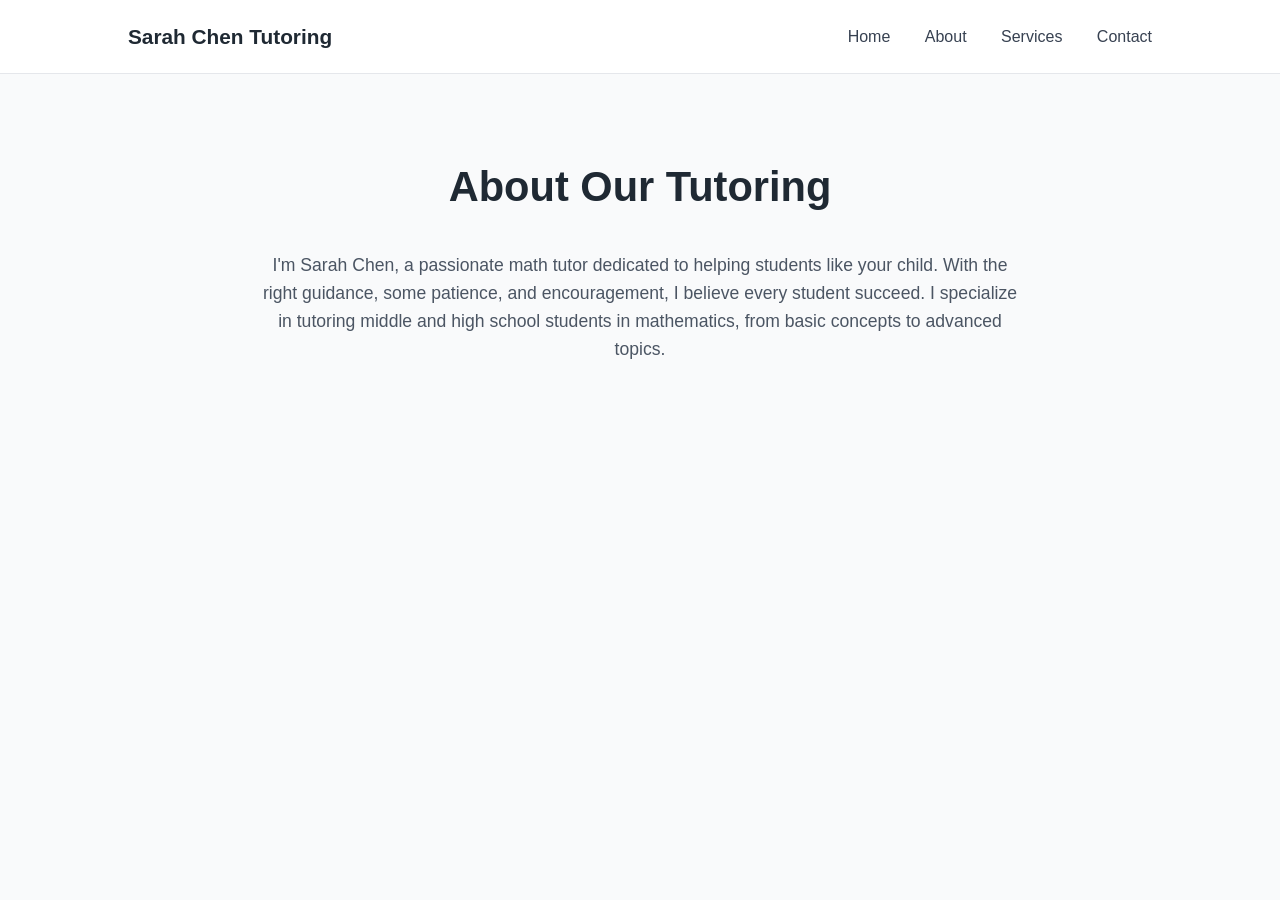
==== about.html @ 344dfb7e "Add files via upload" ====
<!DOCTYPE html>
<html lang="en-ca">
<head>
  <meta charset="utf-8">
  <title>About – Sarah Chen Tutoring</title>
  <link rel="stylesheet" href="style3.css">
</head>
<body>

  <header class="site-header">
    <div class="logo">Sarah Chen Tutoring</div>
    <nav class="nav">
      <a href="tutor.html">Home</a>
      <a href="about.html">About</a>
      <a href="#">Services</a>
      <a href="form.html">Contact</a>
    </nav>
  </header>

  <main class="about-section">
    <h1>About Our Tutoring</h1>
    <p>
      I'm Sarah Chen, a passionate math tutor dedicated to helping students like your child.
      With the right guidance, some patience, and encouragement, I believe every student succeed.
      I specialize in tutoring middle and high school students in mathematics, from basic concepts to advanced topics.
        
    </p>
  </main>

</body>
</html>
---- style3.css ----
* {
  margin: 0;
  padding: 0;
  box-sizing: border-box;
}


body {
  font-family: Arial, Helvetica, sans-serif;
  background-color: #f9fafb;
  color: #1f2933;
  line-height: 1.6;
}


.site-header {
  display: flex;
  justify-content: space-between;
  align-items: center;
  padding: 20px 10%;
  background-color: #ffffff;
  border-bottom: 1px solid #e5e7eb;
}

.logo {
  font-size: 1.3rem;
  font-weight: 700;
}

.nav a {
  margin-left: 30px;
  text-decoration: none;
  color: #374151;
}

.nav a:hover {
  color: #2563eb;
}

.about-section {
  max-width: 800px;
  margin: 80px auto;
  padding: 0 20px;
  text-align: center;
}

.about-section h1 {
  font-size: 2.6rem;
  margin-bottom: 30px;
}

.about-section p {
  font-size: 1.1rem;
  color: #4b5563;
}
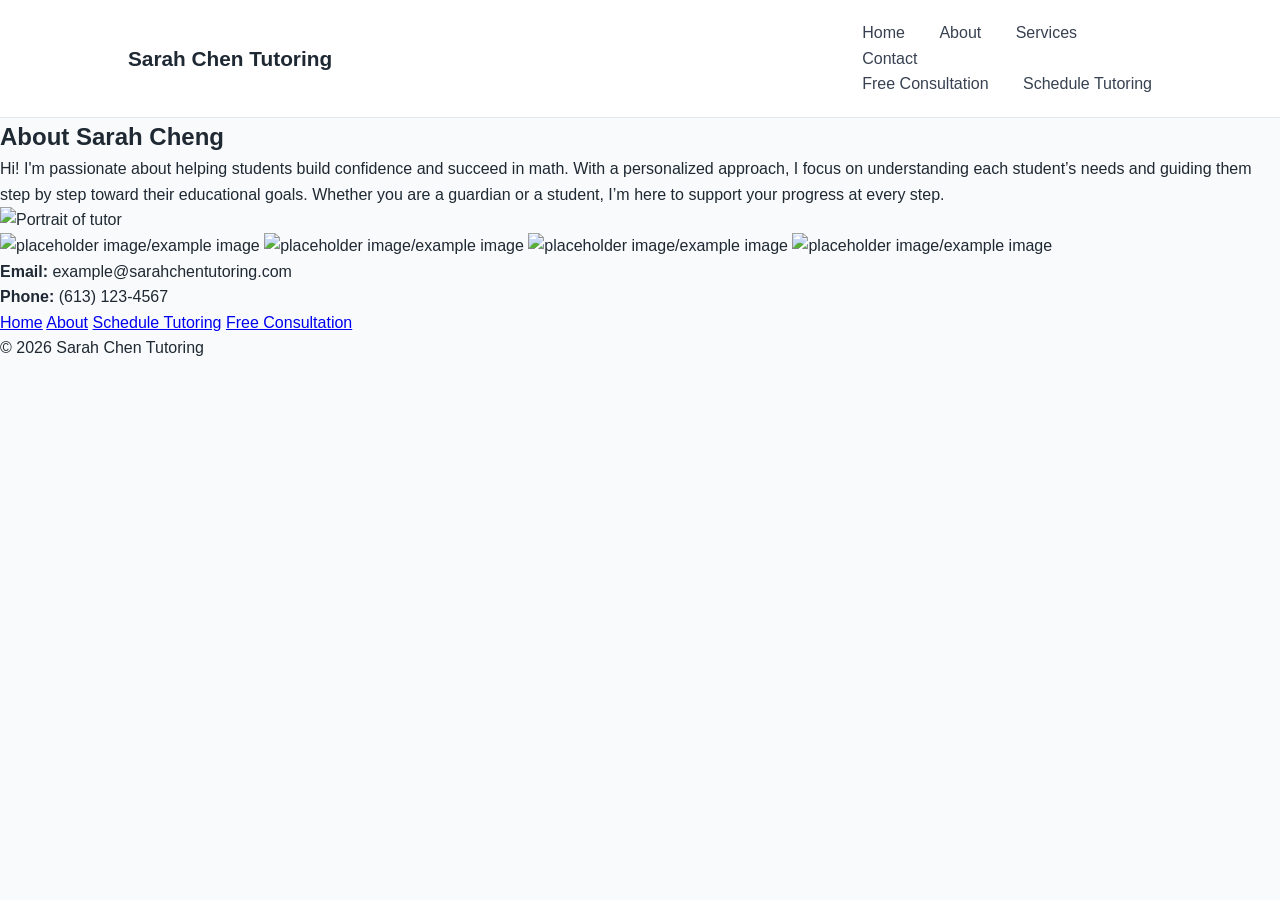
==== commit 13f55ba4: "Update about.html" ====
--- a/about.html
+++ b/about.html
@@ -1,31 +1,88 @@
 <!DOCTYPE html>
 <html lang="en-ca">
+
 <head>
   <meta charset="utf-8">
-  <title>About – Sarah Chen Tutoring</title>
+  <meta name="viewport"
+        content="width=device-width,
+                initial-scale=1.0">
+  <title>About  Sarah Chen Tutoring</title>
   <link rel="stylesheet" href="style3.css">
 </head>
+
+
 <body>
-
   <header class="site-header">
     <div class="logo">Sarah Chen Tutoring</div>
     <nav class="nav">
       <a href="tutor.html">Home</a>
       <a href="about.html">About</a>
       <a href="#">Services</a>
-      <a href="form.html">Contact</a>
+
+      <div class="dropdown">
+        <a href="#" class="dropbtn">Contact</a>
+        <div class="dropdown-content">
+          <a href="consult.html">Free Consultation</a>
+          <a href="form.html">Schedule Tutoring</a>
+        </div>
+      </div>
     </nav>
   </header>
 
-  <main class="about-section">
-    <h1>About Our Tutoring</h1>
-    <p>
-      I'm Sarah Chen, a passionate math tutor dedicated to helping students like your child.
-      With the right guidance, some patience, and encouragement, I believe every student succeed.
-      I specialize in tutoring middle and high school students in mathematics, from basic concepts to advanced topics.
-        
-    </p>
-  </main>
+  <main>
+
+  <!-- Top section: text + portrait -->
+  <section class="about-top">
+    <div class="about-text">
+      <h1>About Sarah Cheng</h1>
+      <p>
+        Hi! I'm passionate about helping students build confidence and succeed in math.
+        With a personalized approach, I focus on understanding each student’s needs
+        and guiding them step by step toward their educational goals. Whether you are a guardian or
+        a student, I’m here to support your progress at every step.
+      </p>
+    </div>
+
+    <div class="about-image">
+      <img src="portrait.png" alt="Portrait of tutor">
+    </div>
+  </section>
+
+  <!-- carousel section -->
+  <section class="carousel-section">
+    <div class="carousel">
+
+      <div class="carousel-track">
+        <img src="carousel.png" alt="placeholder image/example image">
+        <img src="carousel.png" alt="placeholder image/example image">
+        <img src="carousel.png" alt="placeholder image/example image">
+        <img src="carousel.png" alt="placeholder image/example image">
+      </div>
+    </div>
+  </section>
+
+</main>
+
+  <footer class="site-footer">
+    <div class="footer-content">
+
+      <div class="footer-contact">
+          <p><strong>Email:</strong> example@sarahchentutoring.com</p>
+        <p><strong>Phone:</strong> (613) 123-4567</p>
+      </div>
+
+      <div class="footer-links">
+        <a href="tutor.html">Home</a>
+        <a href="about.html">About</a>
+        <a href="form.html">Schedule Tutoring</a>
+        <a href="consultation.html">Free Consultation</a>
+      </div>
+
+    </div>
+
+    <p class="footer-bottom">© 2026 Sarah Chen Tutoring</p>
+  </footer>
 
 </body>
+
 </html>
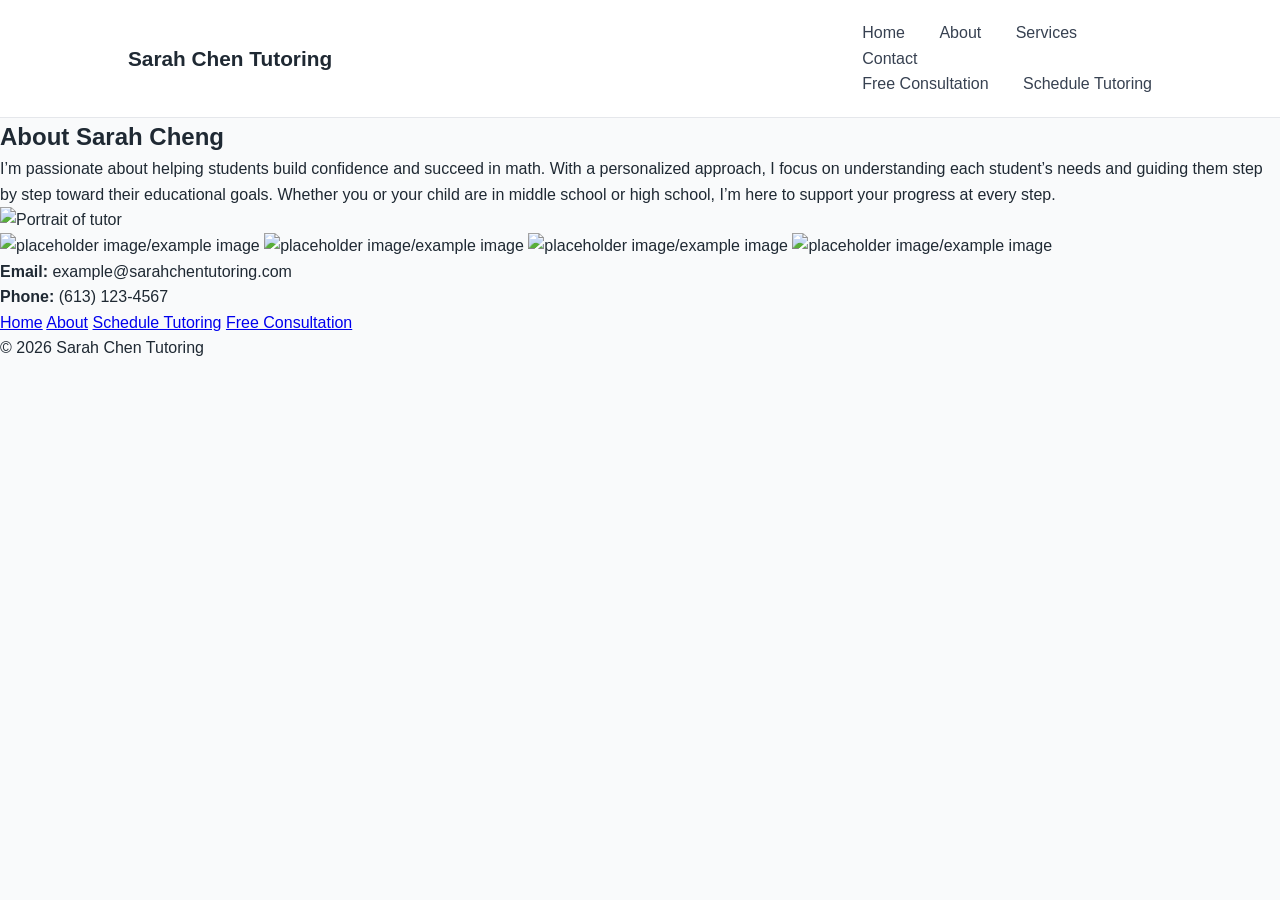
==== commit df257ebb: "Update about.html" ====
--- a/about.html
+++ b/about.html
@@ -3,10 +3,9 @@
 
 <head>
   <meta charset="utf-8">
-  <meta name="viewport"
-        content="width=device-width,
+  <meta name="viewport" content="width=device-width,
                 initial-scale=1.0">
-  <title>About  Sarah Chen Tutoring</title>
+  <title>About Sarah Chen Tutoring</title>
   <link rel="stylesheet" href="style3.css">
 </head>
 
@@ -31,43 +30,43 @@
 
   <main>
 
-  <!-- Top section: text + portrait -->
-  <section class="about-top">
-    <div class="about-text">
-      <h1>About Sarah Cheng</h1>
-      <p>
-        Hi! I'm passionate about helping students build confidence and succeed in math.
-        With a personalized approach, I focus on understanding each student’s needs
-        and guiding them step by step toward their educational goals. Whether you are a guardian or
-        a student, I’m here to support your progress at every step.
-      </p>
-    </div>
+    <!-- Top section: text + portrait -->
+    <section class="about-top">
+      <div class="about-text">
+        <h1>About Sarah Cheng</h1>
+        <p>
+          I’m passionate about helping students build confidence and succeed in math.
+          With a personalized approach, I focus on understanding each student’s needs
+          and guiding them step by step toward their educational goals. Whether you or your child are
+          in middle school or high school, I’m here to support your progress at every step.
+        </p>
+      </div>
 
-    <div class="about-image">
-      <img src="portrait.png" alt="Portrait of tutor">
-    </div>
-  </section>
+      <div class="about-image">
+        <img src="portrait.png" alt="Portrait of tutor">
+      </div>
+    </section>
 
-  <!-- carousel section -->
-  <section class="carousel-section">
-    <div class="carousel">
+    <!-- Carousel section -->
+    <section class="carousel-section">
+      <div class="carousel">
 
-      <div class="carousel-track">
-        <img src="carousel.png" alt="placeholder image/example image">
-        <img src="carousel.png" alt="placeholder image/example image">
-        <img src="carousel.png" alt="placeholder image/example image">
-        <img src="carousel.png" alt="placeholder image/example image">
+        <div class="carousel-track">
+          <img src="carousel.png" alt="placeholder image/example image">
+          <img src="carousel.png" alt="placeholder image/example image">
+          <img src="carousel.png" alt="placeholder image/example image">
+          <img src="carousel.png" alt="placeholder image/example image">
+        </div>
       </div>
-    </div>
-  </section>
+    </section>
 
-</main>
+  </main>
 
   <footer class="site-footer">
     <div class="footer-content">
 
       <div class="footer-contact">
-          <p><strong>Email:</strong> example@sarahchentutoring.com</p>
+        <p><strong>Email:</strong> example@sarahchentutoring.com</p>
         <p><strong>Phone:</strong> (613) 123-4567</p>
       </div>
 
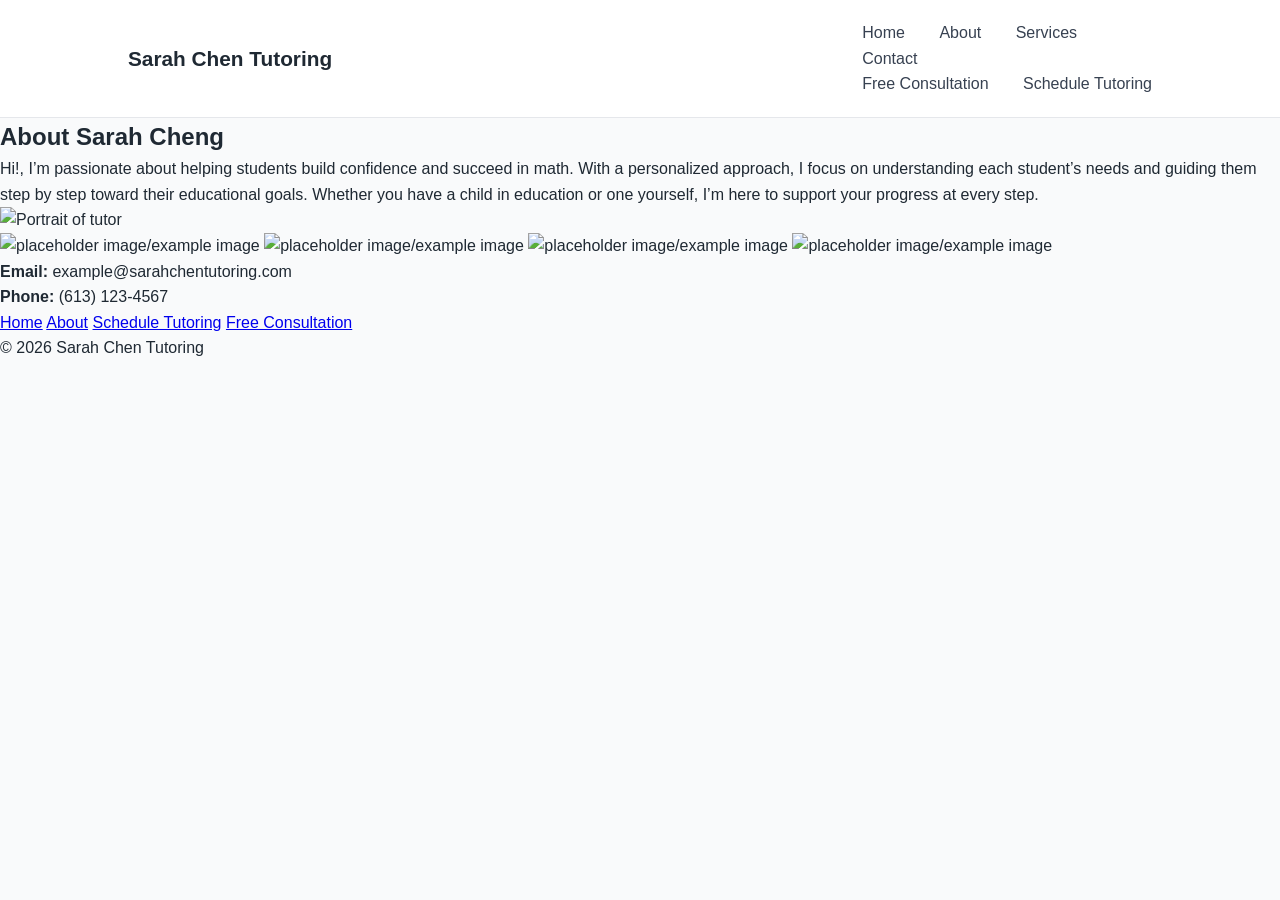
==== commit 7d70c345: "Update about.html" ====
--- a/about.html
+++ b/about.html
@@ -14,7 +14,7 @@
   <header class="site-header">
     <div class="logo">Sarah Chen Tutoring</div>
     <nav class="nav">
-      <a href="tutor.html">Home</a>
+      <a href="index.html">Home</a>
       <a href="about.html">About</a>
       <a href="#">Services</a>
 
@@ -30,15 +30,15 @@
 
   <main>
 
-    <!-- Top section: text + portrait -->
+    <!-- top section text + portrait -->
     <section class="about-top">
       <div class="about-text">
         <h1>About Sarah Cheng</h1>
         <p>
-          I’m passionate about helping students build confidence and succeed in math.
+          Hi!, I’m passionate about helping students build confidence and succeed in math.
           With a personalized approach, I focus on understanding each student’s needs
-          and guiding them step by step toward their educational goals. Whether you or your child are
-          in middle school or high school, I’m here to support your progress at every step.
+          and guiding them step by step toward their educational goals. Whether you have a child in education or one yourself,
+          I’m here to support your progress at every step.
         </p>
       </div>
 
@@ -71,7 +71,7 @@
       </div>
 
       <div class="footer-links">
-        <a href="tutor.html">Home</a>
+        <a href="index.html">Home</a>
         <a href="about.html">About</a>
         <a href="form.html">Schedule Tutoring</a>
         <a href="consultation.html">Free Consultation</a>
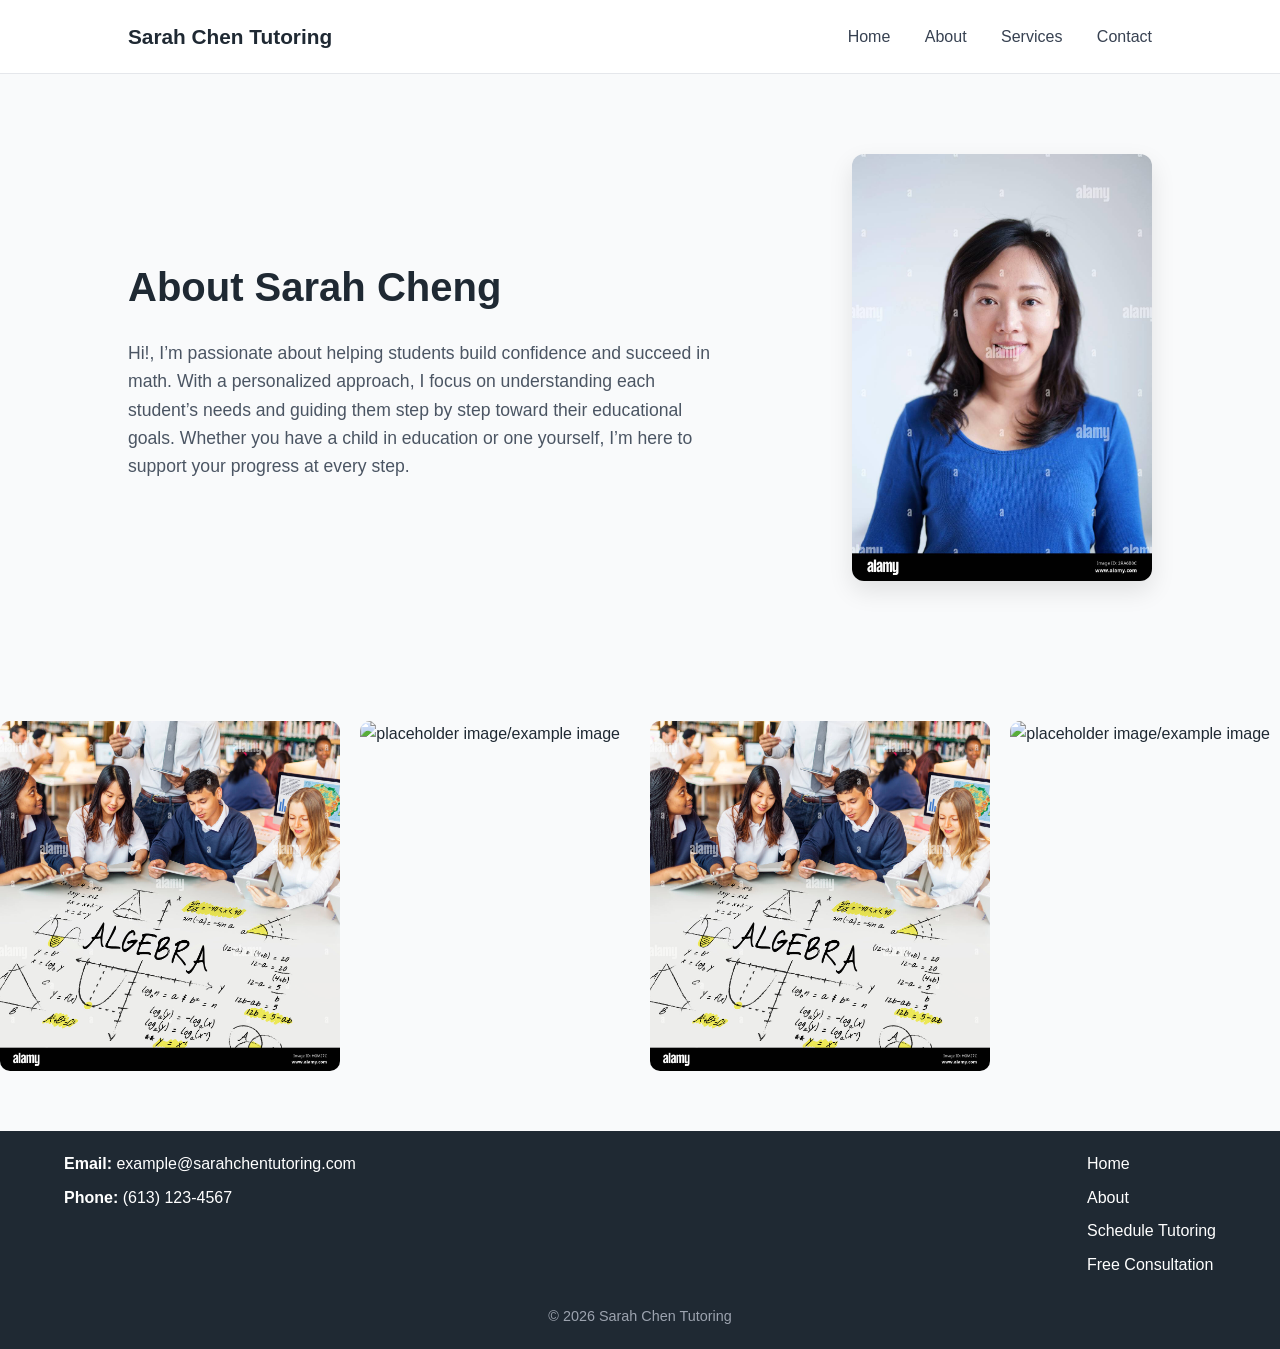
==== commit 93f8353d: "Update about.html" ====
--- a/about.html
+++ b/about.html
@@ -53,9 +53,9 @@
 
         <div class="carousel-track">
           <img src="carousel.png" alt="placeholder image/example image">
+          <img src="carousel2.png" alt="placeholder image/example image">
           <img src="carousel.png" alt="placeholder image/example image">
-          <img src="carousel.png" alt="placeholder image/example image">
-          <img src="carousel.png" alt="placeholder image/example image">
+          <img src="carousel2.png" alt="placeholder image/example image">
         </div>
       </div>
     </section>
--- a/style3.css
+++ b/style3.css
@@ -1,15 +1,30 @@
+/* RESET */
 * {
   margin: 0;
   padding: 0;
   box-sizing: border-box;
 }
 
+/* BASE */
+html, body {
+  height: 100%;
+}
 
 body {
   font-family: Arial, Helvetica, sans-serif;
   background-color: #f9fafb;
   color: #1f2933;
   line-height: 1.6;
+
+  display: flex;
+  flex-direction: column;
+}
+
+/* GLOBAL IMAGES */
+img {
+  max-width: 100%;
+  height: auto;
+  display: block;
 }
 
 
@@ -53,3 +68,263 @@
   font-size: 1.1rem;
   color: #4b5563;
 }
+
+.dropdown {
+  position: relative;
+  display: inline-block;
+}
+
+.dropbtn {
+  text-decoration: none;
+  color: #374151;
+  margin-left: 30px;
+}
+
+.dropdown-content {
+  display: none;
+  position: absolute;
+  background-color: #ffffff;
+  min-width: 180px;
+  box-shadow: 0 8px 20px rgba(0, 0, 0, 0.1);
+  border-radius: 6px;
+  overflow: hidden;
+}
+
+.dropdown-content a {
+  display: block;
+  padding: 12px 16px;
+  text-decoration: none;
+  color: #374151;
+}
+
+.dropdown-content a:hover {
+  background-color: #f3f4f6;
+}
+
+.dropdown:hover .dropdown-content {
+  display: block;
+}
+
+.dropdown:focus-within .dropdown-content {
+  display: block;
+}
+
+.about-top {
+  display: flex;
+  align-items: center;
+  justify-content: space-between;
+  padding: 80px 10%;
+  gap: 50px;
+}
+
+.about-text {
+  max-width: 600px;
+}
+
+.about-text h1 {
+  font-size: 2.5rem;
+  margin-bottom: 20px;
+}
+
+.about-text p {
+  font-size: 1.1rem;
+  color: #4b5563;
+}
+
+/* portrait */
+.about-image img {
+  width: 300px;
+  max-width: 100%;
+  border-radius: 12px;
+  box-shadow: 0 10px 25px rgba(0, 0, 0, 0.1);
+}
+
+
+/* carousel */
+
+.carousel-section {
+  margin: 60px 0;
+  overflow: hidden;
+
+  display: flex;            
+  justify-content: center;    
+  align-items: center;       
+}
+
+.carousel {
+  width: 100%;
+  overflow: hidden;
+}
+
+.carousel-track {
+  display: flex;
+  gap: 20px;
+  animation: scroll 15s linear infinite;
+}
+
+.carousel-track img {
+  width: 550px;
+  height: 350px;
+  object-fit: cover;
+  border-radius: 10px;
+}
+
+.carousel-container {
+    width: 80%; 
+    margin: auto;
+    overflow: hidden; /* hides images outside */
+    position: relative;
+}
+
+.carousel-item {
+  min-width: 150px;
+  height: 300px; 
+  display: flex;
+  align-items: center; /* vertical center */
+  justify-content: center; /* horizontal center */
+  background-color: #ffffff;
+  padding: 20px;
+  border-radius: 10px;
+  box-shadow: 0 8px 20px rgba(0, 0, 0, 0.08);
+  text-align: center;
+  font-weight: 600;
+}
+
+/* carousel animation */
+@keyframes scroll {
+  0% {
+    transform: translateX(0);
+  }
+  100% {
+    transform: translateX(-20%);
+  }
+}
+
+@media (max-width: 768px) {
+  .about-top {
+    flex-direction: column;
+    text-align: center;
+    padding: 40px 20px;
+  }
+
+  .about-image img {
+    width: 200px;
+  }
+}
+
+@media (max-width: 768px) {
+  .carousel-track {
+    gap: 10px;
+  }
+
+  .carousel-track img {
+    width: 180px;
+    height: 120px;
+  }
+}
+
+/* footer */
+.site-footer {
+  background-color: #1f2933;
+  color: #ffffff;
+  padding: 20px max(5%, 40px);
+  margin-top: 60px;
+}
+
+.footer-content {
+  display: flex;
+  justify-content: space-between;
+  flex-wrap: wrap;
+  gap: 20px;
+}
+
+/* contact info */
+.footer-contact p {
+  margin-bottom: 8px;
+}
+
+/* links */
+.footer-links a {
+  display: block;
+  color: #ffffff;
+  text-decoration: none;
+  margin-bottom: 8px;
+}
+
+.footer-links a:hover {
+  text-decoration: underline;
+}
+
+/* bottom text */
+.footer-bottom {
+  margin-top: 20px;
+  text-align: center;
+  font-size: 0.9rem;
+  color: #9ca3af;
+}
+
+/* push footer to bottom */
+.site-footer {
+  margin-top: auto;
+}
+
+/*  below is 4 mobile responsiviness */
+@media (max-width: 768px) {
+
+  .site-header {
+    flex-direction: column;
+    align-items: flex-start;
+    gap: 10px;
+  }
+
+  .nav {
+    display: flex;
+    flex-wrap: wrap;
+    gap: 10px;
+  }
+
+  .nav a {
+    margin-left: 0;
+  }
+
+  .hero {
+    flex-direction: column;
+    text-align: center;
+    padding: 40px 20px;
+  }
+
+  .hero-text h1 {
+    font-size: 2rem;
+  }
+
+  .hero-image img {
+    width: 100%;
+  }
+
+  .about-top {
+    flex-direction: column;
+    text-align: center;
+    padding: 40px 20px;
+  }
+
+  .about-image img {
+    width: 200px;
+    margin: 0 auto;
+  }
+
+  .form-section,
+  .consult-box {
+    padding: 20px;
+  }
+
+  .footer-content {
+    flex-direction: column;
+    text-align: center;
+  }
+}
+
+.nav a,
+.dropdown-content a,
+.btn {
+  transition: all 0.2s ease;
+}
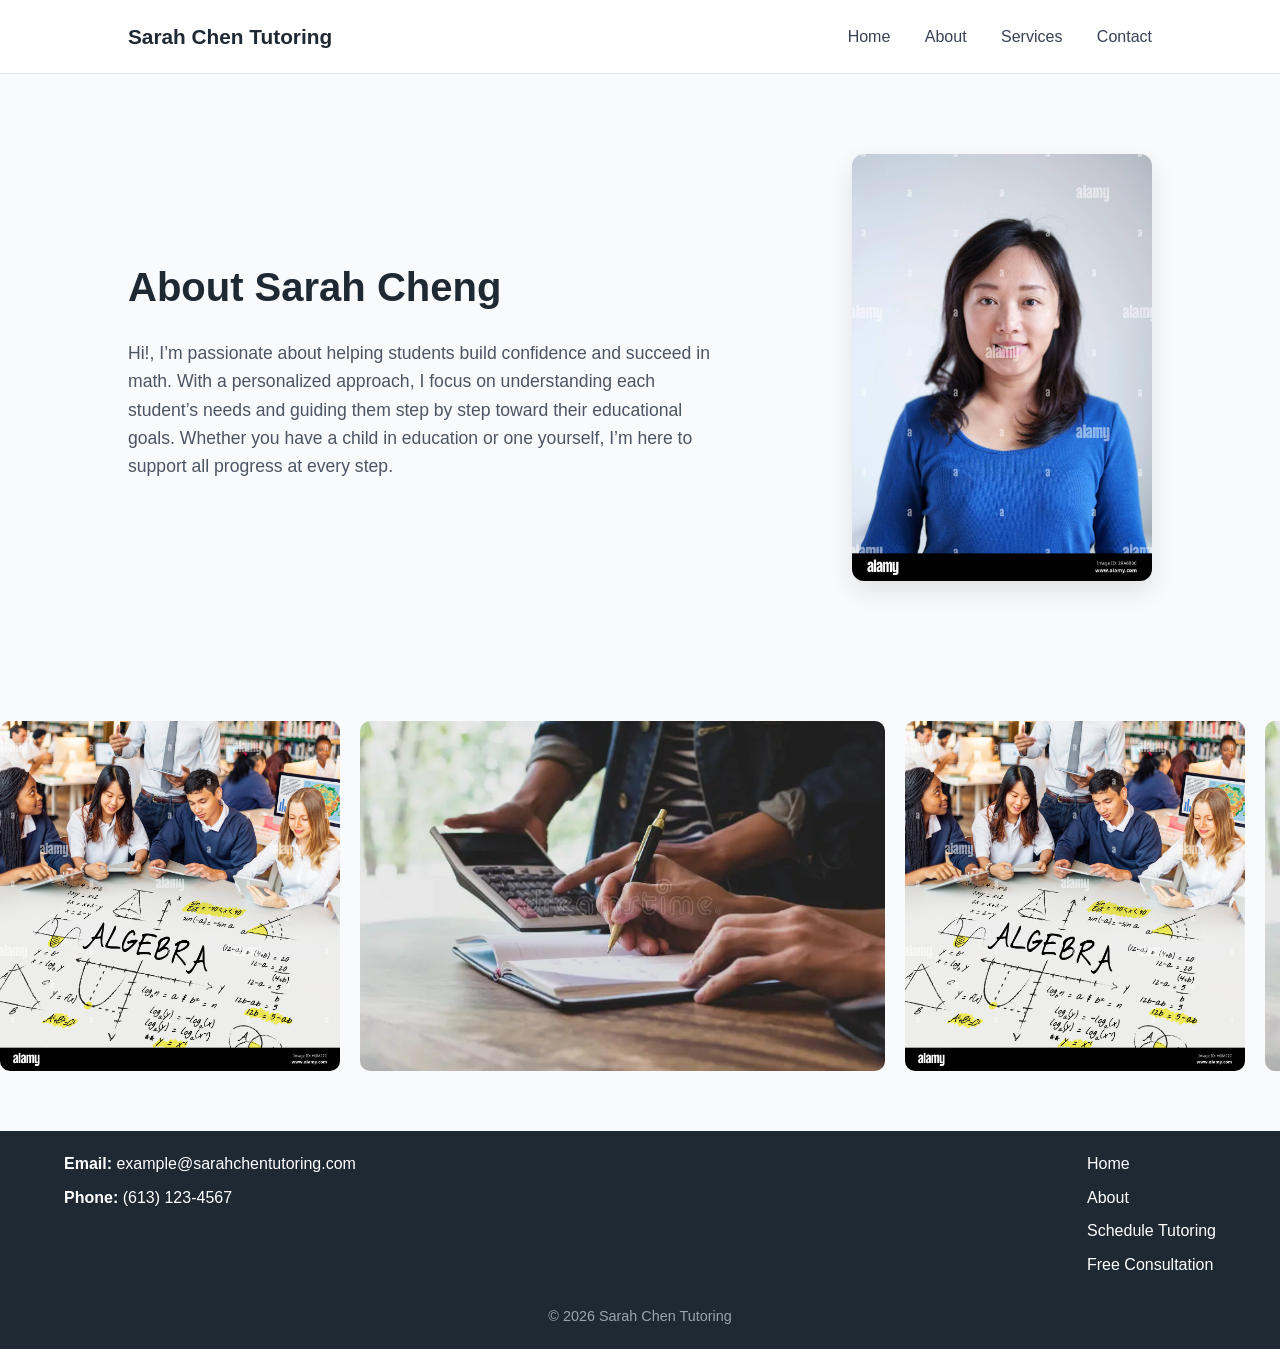
==== commit 955dff40: "Update about.html" ====
--- a/about.html
+++ b/about.html
@@ -38,7 +38,7 @@
           Hi!, I’m passionate about helping students build confidence and succeed in math.
           With a personalized approach, I focus on understanding each student’s needs
           and guiding them step by step toward their educational goals. Whether you have a child in education or one yourself,
-          I’m here to support your progress at every step.
+          I’m here to support all progress at every step.
         </p>
       </div>
 
